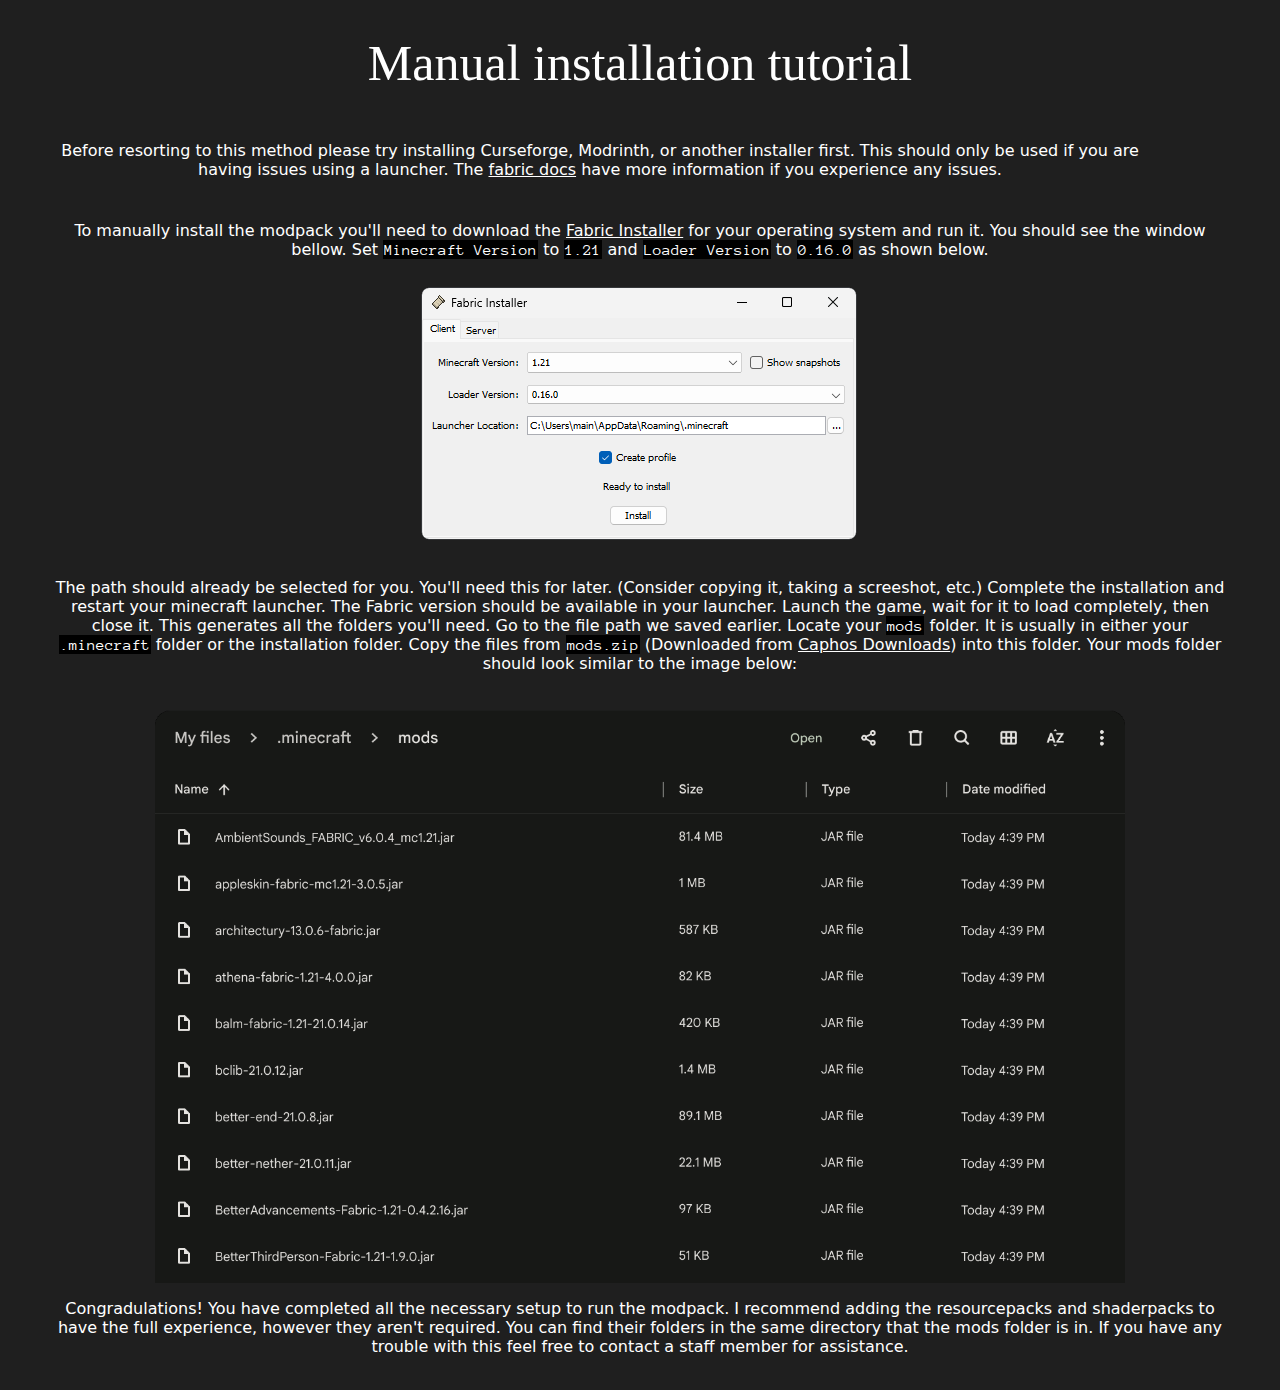
==== info/index.html @ b19bffbb "+ man well toot -torial in=stall" ====
<!DOCTYPE html>
<html>

<head>
    <title>Caphos Tutorial</title>
    <script type="text/javascript" src="index.js"></script>
    <link rel="stylesheet" type="text/css" href="index.css">
    <link rel="stylesheet" media="screen" href="https://fontlibrary.org/en/face/minecraftia" type="text/css" />
    <link href="https://fonts.cdnfonts.com/css/minecraft-4" rel="stylesheet">
    <link rel="icon" type="image/x-icon" href="favicon.ico">
    <link rel="preconnect" href="https://fonts.googleapis.com">
    <link rel="preconnect" href="https://fonts.gstatic.com" crossorigin>
    <link
        href="https://fonts.googleapis.com/css2?family=Anonymous+Pro:ital,wght@0,400;0,700;1,400;1,700&family=JetBrains+Mono:ital,wght@0,100..800;1,100..800&family=Ubuntu:ital,wght@0,300;0,400;0,500;0,700;1,300;1,400;1,500;1,700&display=swap"
        rel="stylesheet">
</head>

<body>
    <h1>Manual installation tutorial</h1>
    <div>
        <p>Before resorting to this method please try installing Curseforge, Modrinth, or another installer first. This
            should only be used if you are having issues using a launcher. The <a
                href="https://docs.fabricmc.net/players/installing-fabric">fabric docs</a> have more information if you
            experience any issues.
        <p>
    </div>
    <div>
        <p>To manually install the modpack you'll need to download the <a
                href="https://fabricmc.net/use/installer/">Fabric Installer</a> for your operating system and run it.
            You should see the window bellow. Set <q>Minecraft Version</q> to <q>1.21</q>
            and <q>Loader Version</q> to <q>0.16.0</q> as shown below.</p>
    </div>
    <img class="img1" src="fabricinstaller.png" alt="Screenshot of the correct settings for the fabric installer">
    <div>
        <p>The path should already be selected for you. You'll need this for later. (Consider copying it, taking a screeshot, etc.) Complete the installation and restart
            your
            minecraft launcher. The Fabric version should be available in your launcher. Launch the game, wait for it to load completely, then close it. This generates all the folders you'll need. Go to the file path we saved earlier. Locate
            your
            <q>mods</q> folder. It is usually in either your <q>.minecraft</q> folder or the installation folder. Copy
            the files from <q>mods.zip</q> (Downloaded from <a href="/">Caphos Downloads</a>) into this folder. Your mods folder should look similar to the image below:
        </p>
    </div>
    <img class="img2" src="modsfolder.png" alt="Screenshot of a mods folder with all the files seperate">
    <div>
        <p>Congradulations! You have completed all the necessary setup to run the modpack. I recommend adding the
            resourcepacks and shaderpacks to have the full experience, however they aren't required. You can find their
            folders in the same directory that the mods folder is in. If you have any trouble with this feel free
            to contact a staff member for assistance.</p>
    </div>
</body>
---- info/index.css ----
h1 {
    text-align: center;
    font-family: minecraft;
    font-weight: normal;
    font-size: 50px;
    color: white
}

p {
    font-family: system-ui, -apple-system, BlinkMacSystemFont, 'Segoe UI', Roboto, Oxygen, Ubuntu, Cantarell, 'Open Sans', 'Helvetica Neue', sans-serif;
    text-align: center;
    color: white;
    display: inline;
    padding-bottom: 10px;
    padding-left: 40px;
    padding-right: 40px;
}

img {
    display: block;
    margin-left: auto;
    margin-right: auto; 
}

.img1 {
    width: auto;
    padding-bottom: 20px;
}

.img2 {
    width: 1000px;
}

body{
    background-color: #1f1f1f;
}

.anonymous-pro-regular {
    font-family: "Anonymous Pro", monospace;
    font-weight: 400;
    font-style: normal;
  }

q {
    color: white;
    quotes: none;
    font-family: "Anonymous Pro", monospace;
    letter-spacing: normal;
    background-color: black;
    padding: 1px;
}

div {
    align-items: center;
    justify-content: center;
    display: flex;
    width: 100%;
}

a {
    color: white;
}
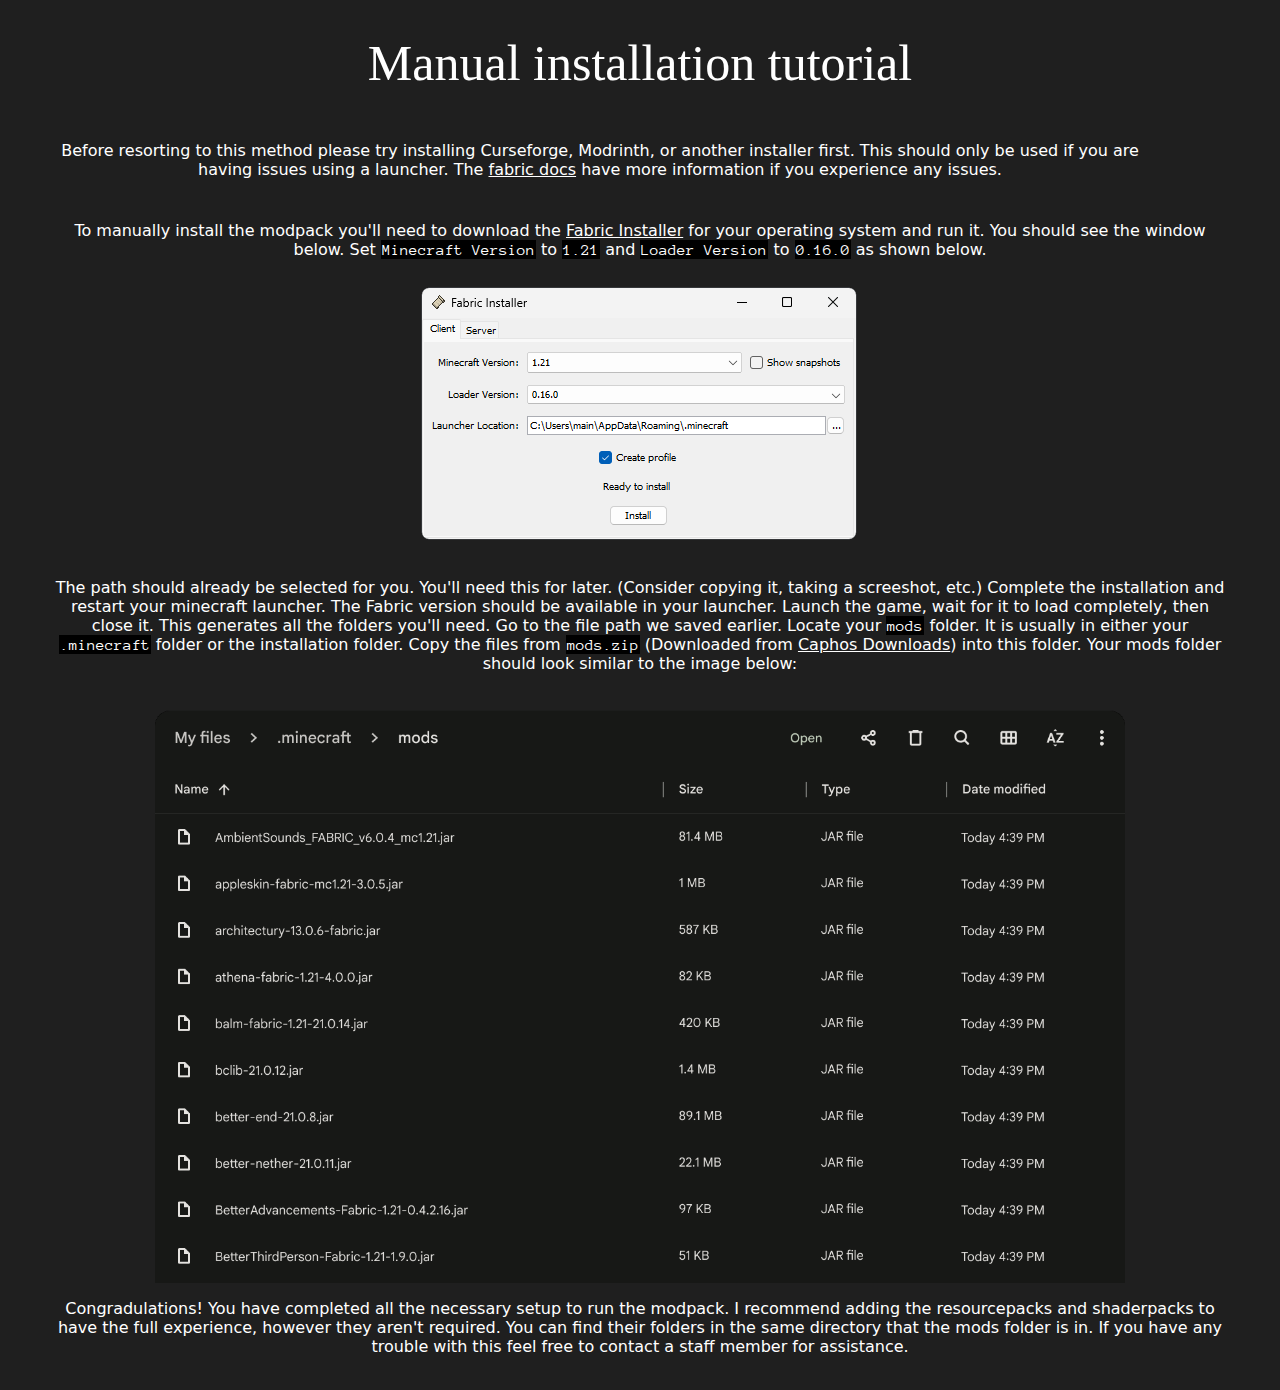
==== commit e92f55b2: "why do i keep spelling bellow wrong" ====
--- a/info/index.html
+++ b/info/index.html
@@ -27,7 +27,7 @@
     <div>
         <p>To manually install the modpack you'll need to download the <a
                 href="https://fabricmc.net/use/installer/">Fabric Installer</a> for your operating system and run it.
-            You should see the window bellow. Set <q>Minecraft Version</q> to <q>1.21</q>
+            You should see the window below. Set <q>Minecraft Version</q> to <q>1.21</q>
             and <q>Loader Version</q> to <q>0.16.0</q> as shown below.</p>
     </div>
     <img class="img1" src="fabricinstaller.png" alt="Screenshot of the correct settings for the fabric installer">
@@ -37,7 +37,7 @@
             minecraft launcher. The Fabric version should be available in your launcher. Launch the game, wait for it to load completely, then close it. This generates all the folders you'll need. Go to the file path we saved earlier. Locate
             your
             <q>mods</q> folder. It is usually in either your <q>.minecraft</q> folder or the installation folder. Copy
-            the files from <q>mods.zip</q> (Downloaded from <a href="/">Caphos Downloads</a>) into this folder. Your mods folder should look similar to the image below:
+            the files from <q>mods.zip</q> (Downloaded from <a href="caphos-download/">Caphos Downloads</a>) into this folder. Your mods folder should look similar to the image below:
         </p>
     </div>
     <img class="img2" src="modsfolder.png" alt="Screenshot of a mods folder with all the files seperate">
